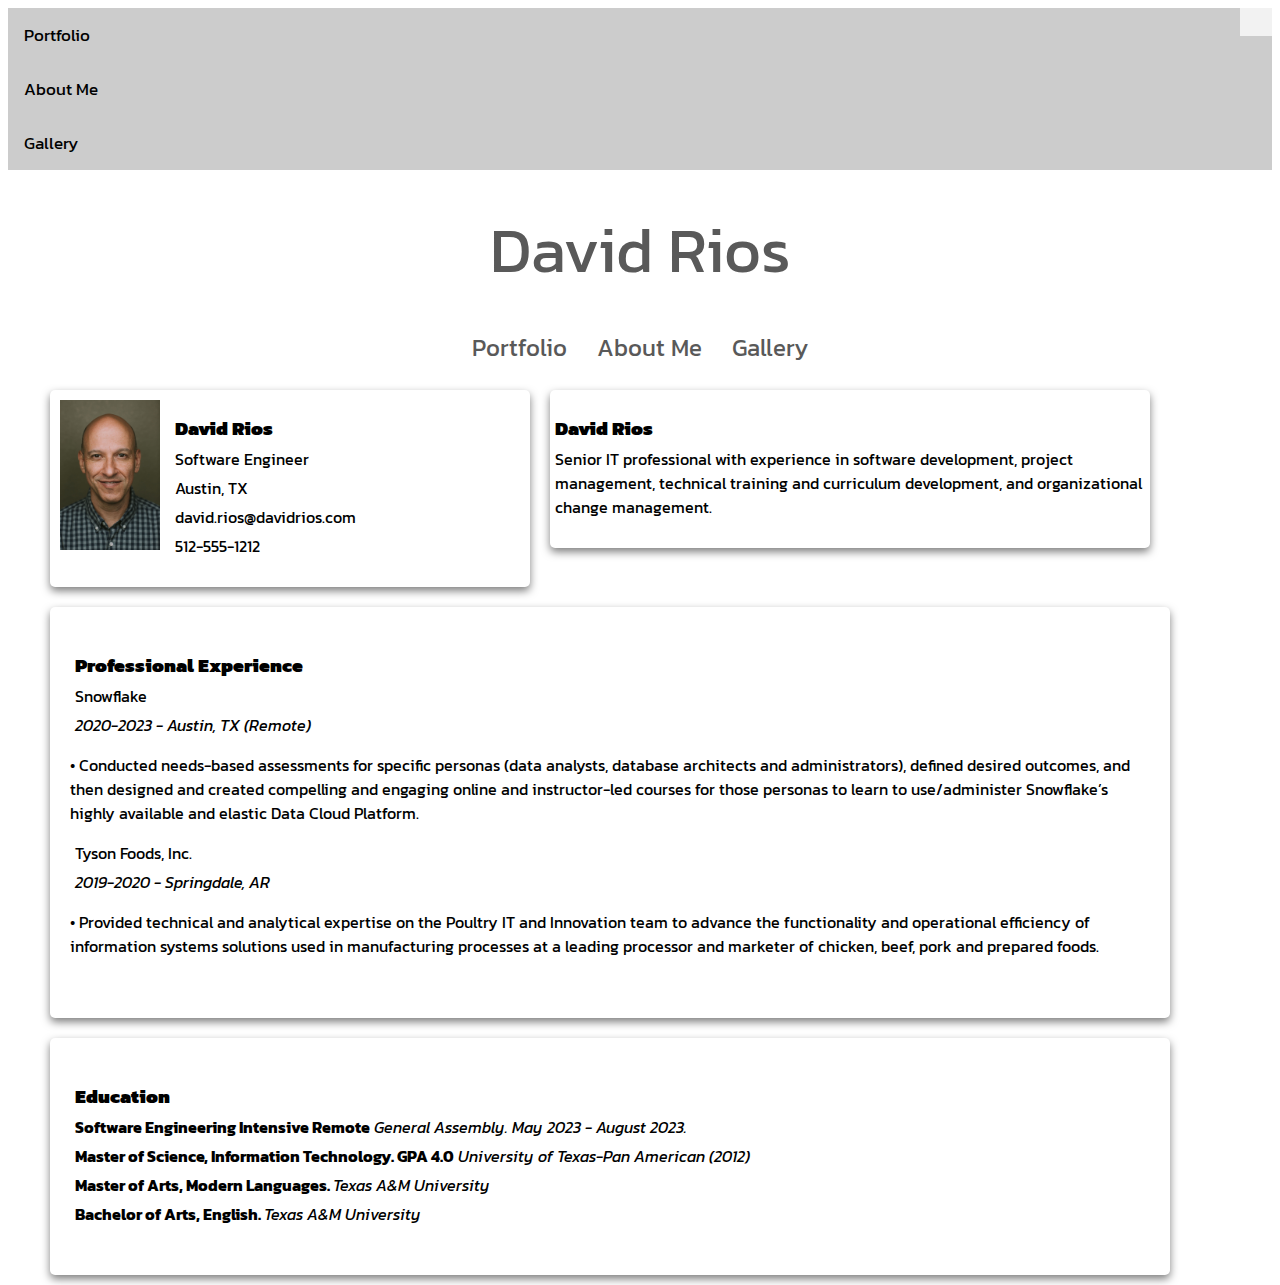
==== index.html @ 21451895 "website stood up" ====
<!DOCTYPE html>
<html lang="en">
<head>
    <meta charset="UTF-8">
    <meta http-equiv="X-UA-Compatible" content="IE=edge">
    <meta name="viewport" content="width=device-width, initial-scale=1.0">
    <title>Home</title>
    <link rel="preconnect" href="https://fonts.googleapis.com">
    <link rel="preconnect" href="https://fonts.gstatic.com" crossorigin>
    <link href="https://fonts.googleapis.com/css2?family=Kanit:wght@200&display=swap" rel="stylesheet">     
    <script src="https://code.jquery.com/jquery-3.7.0.min.js" charset="utf-8"></script>
    <script defer src="/js/main.js"></script>
    <script defer src="/js/pageheader.js"></script>
    <script defer src="/js/pagefooter.js"></script>    
    <link rel="stylesheet" href="/css/styles.css">  


    <link rel="stylesheet" href="https://cdnjs.cloudflare.com/ajax/libs/font-awesome/6.4.0/css/all.min.css" integrity="sha512-iecdLmaskl7CVkqkXNQ/ZH/XLlvWZOJyj7Yy7tcenmpD1ypASozpmT/E0iPtmFIB46ZmdtAc9eNBvH0H/ZpiBw==" crossorigin="anonymous" referrerpolicy="no-referrer" />


</head>
<body>


    <!-- <div class="hamburger-nav">
            <div id="hamburger-links">
            <a href="index.html">Home</a>
            <a href="/pages/portfolio.html">Portfolio</a>
            <a href="/pages/about.html">About Me</a>
            <a href="/pages/gallery.html">Gallery</a>
            </div>
            <a id="hamburgerIcon" href="javascript:void(0);" class="icon" onclick="toggleHamburger()">
            <i class="fa fa-bars"></i>
            </a>
        </div>  -->


    <div id="page-container">
        <div id="page-content" style="margin: 32px;">
           
            <div id="bizcard" class="card" style="width:40%;height:auto;display:inline-block;">
                <img src="/images/david-6479.jpg" width="100px" style="float:left; margin:10px 15px 10px 10px;">                 
                <div class="card-content">
                    <h3 style="margin: 0px 5px 5px 5px;"><b>David Rios</b></h4>
                    <p class="card-line-item">Software Engineer</p>
                    <p class="card-line-item">Austin, TX</p>                    
                    <p class="card-line-item" style="overflow-wrap:break-word">david.rios@davidrios.com</p>
                    <p class="card-line-item">512-555-1212</p>
                </div>
            </div>
            <div id="statement" class="card" style="width:50%;height:auto;display:inline-block">               
                <div class="card-content">
                     <h3 style="margin: 0px 5px 5px 5px;"><b>David Rios</b></h4>
                        <p class="card-line-item">Senior IT professional with experience in software 
                            development, project management, technical training and 
                            curriculum development, and organizational change management.</p>
                </div>
            </div>
            <div id="experience" class="card" style="width:90%;height:auto;display:inline-block;padding: 20px;">               
                <div class="card-content" style="padding:20px;">
                    <h3 style="margin: 0px 5px 5px 5px;"><b>Professional Experience</b></h4>
                        <p class="card-line-item">Snowflake</p>
                        <p class="card-line-item"><i>2020-2023 - Austin, TX (Remote)</i></p>
                        <p>&bull; Conducted needs-based assessments for specific personas (data analysts, 
                                database architects and administrators), defined desired outcomes, and 
                                then designed and created compelling and engaging online and instructor-led 
                                courses for those personas to learn to use/administer Snowflake’s highly 
                                available and elastic Data Cloud Platform.</p>

                        <p class="card-line-item">Tyson Foods, Inc.</p>
                        <p class="card-line-item"><i>2019-2020 - Springdale, AR</i></p>
                        <p>&bull; Provided technical and analytical expertise on the Poultry IT and Innovation 
                                    team to advance the functionality and operational efficiency of information 
                                    systems solutions used in manufacturing processes at a leading processor and 
                                    marketer of chicken, beef, pork and prepared foods.</p>                                
                </div>
            </div>   
            <div id="education" class="card" style="width:90%;height:auto;display:inline-block;padding: 20px;">               
                <div class="card-content" style="padding:20px;">
                    <h3 style="margin: 0px 5px 5px 5px;"><b>Education</b></h4>
                        <p class="card-line-item"><b>Software Engineering Intensive Remote</b>
                            <i>General Assembly. May 2023 - August 2023.</i></p>                        
                        <p class="card-line-item"><b>Master of Science, Information Technology. GPA 4.0</b>
                            <i>University of Texas-Pan American (2012)</i></p>
                        <p class="card-line-item"><b>Master of Arts, Modern Languages. </b>
                            <i>Texas A&M University</i></p>
                        <p class="card-line-item"><b>Bachelor of Arts, English. </b>
                            <i>Texas A&M University</i></p>                            
                </div>
            </div>            
            

        </div>
    </div> 
</body>
</html>
---- css/styles.css ----
body {
    font-family: 'Kanit', sans-serif !important;
}

/* ----------------------------------------
---header related style content------------
---------------------------------------- */
/* https://www.freecodecamp.org/news/how-to-keep-your-footer-where-it-belongs-59c6aa05c59c/ */


header{
    text-align: center;
    display: inline;
    height:64px;  
}

#topheader {
    font-size: 64px;
    margin: 15px 15px 0px 15px;
    display: inline;
    text-align: center;
    height: auto;
    vertical-align: middle;
    margin: 0px;
}

#title-paragraph{
    margin: 0px;
    padding: 0px 0px 18px 0px;
}

#title-link{
    text-align: center;
    display: inline;
}

#top-navigation{
    margin: 0px;
    padding: 0px;
    height: 65px;
    width: auto;
    text-align: center; 
    vertical-align: top;
    display: flex;
    justify-content: center;
    /* flex-wrap: wrap; */
    /* flex-direction: column; */
}

#output{
    margin: 20px;

}




.nav-link{
    display: inline;
    padding: 15px;
    border-right: 1px gray;
    width: auto;
    font-size: 24px;
    vertical-align: top;    
}

li {
    display: inline;
    padding: 32px;
    border-right: 1px gray;
    width: auto;
    font-size: 24px;
  }

/* ----------------------------------------
---footer related style content------------
---------------------------------------- */
#page-container {
    position:relative;
    min-height: 100vh;
}

#page-content{
    padding-bottom: 2.5rem;
    
}

/* #page-footer{
    position:absolute;
    bottom: 0;
    margin: 32px;
    width: 100%;
    height:2.5rem;
} */



/* ----------------------------------------
-----------header link style------------
---------------------------------------- */
a:link{
    color:#595959;
    background-color: transparent;
    text-decoration: none;
}

a:visited{
    color:#595959;
    background-color: transparent;
    text-decoration: none;
}

a:hover{
    color:#A5A5A5;
    background-color: transparent;
    text-decoration: none;
}

a:active {
    color: #F2F2F2;
    background-color: transparent;
    text-decoration: none;
 }

/* ----------------------------------------
-----------page card style------------
---------------------------------------- */
/* https://www.w3schools.com/howto/howto_css_cards.asp */

.card{
    box-shadow: 0px 4px 8px 0 #7F7F7F;
    transition: 0.3s;
    border-radius:5px;   
    float:left;
    margin: 10px;
}

.card-content{
    padding: 15px;
    display:inline;
    width: 100%;
}

.card-line-item{
    margin: 5px;

}


/* ----------------------------------------
-----------hamburger menu stuff------------
---------------------------------------- */

.mobile-container {
    max-width: 480px;
    margin: auto;
    background-color: #555;
    height: 500px;
    color: white;
    border-radius: 10px;

  }
 
/* controls .hamburger-nav div style */

  .hamburger-nav {
    overflow: hidden;
    background-color: #cccccc;
    position: relative;  }
  
/* controls hamburger button style */
  
  .hamburger-nav a {
    color: black;
    padding: 14px 16px;
    text-decoration: none;
    font-size: 17px;
    display: block;
  }
  
  .hamburger-nav a.icon {
    background: #F2F2F2;
    display: block;
    position: absolute;
    right: 0;
    top: 0;
  }
  
  .hamburger-nav a:hover {
    background-color: #A5A5A5;
    color: black;
  }
  
/* hamburger links - works with function */

  .topnav #hamburger-links {
    display: none;
  }

/*w3schools*/
@media screen and (max-width: 480px) {
    #top-navigation {
      display: none;

    }
}
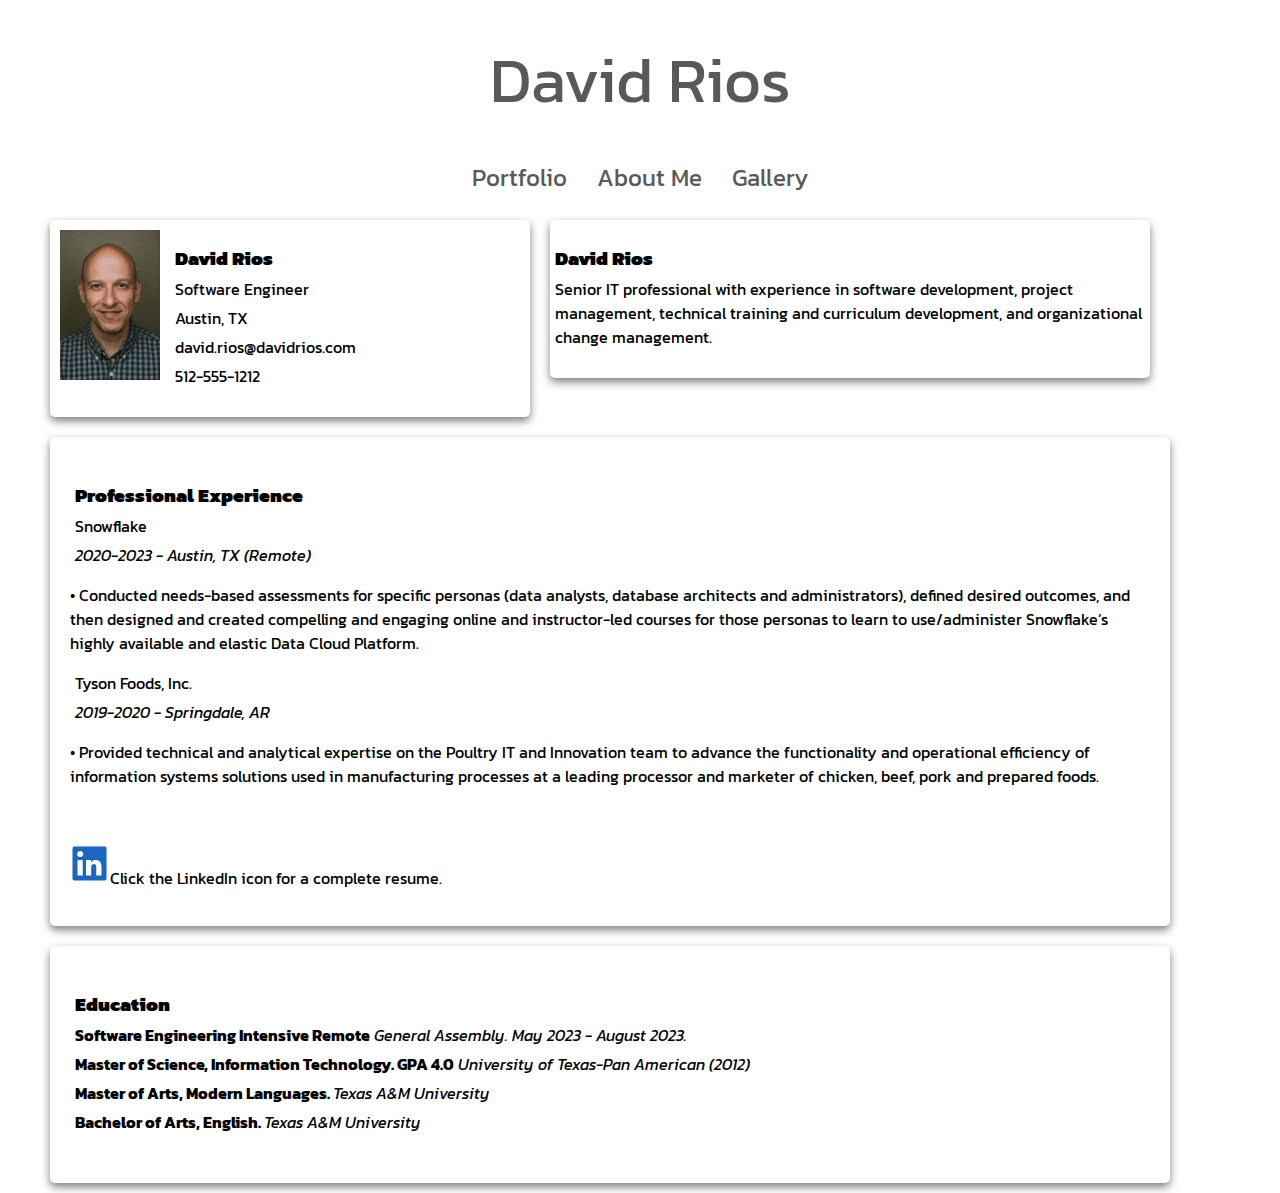
==== commit ccc6f4fb: "hamburger icon is working" ====
--- a/index.html
+++ b/index.html
@@ -9,88 +9,82 @@
     <link rel="preconnect" href="https://fonts.gstatic.com" crossorigin>
     <link href="https://fonts.googleapis.com/css2?family=Kanit:wght@200&display=swap" rel="stylesheet">     
     <script src="https://code.jquery.com/jquery-3.7.0.min.js" charset="utf-8"></script>
-    <script defer src="/js/main.js"></script>
-    <script defer src="/js/pageheader.js"></script>
-    <script defer src="/js/pagefooter.js"></script>    
+    <script defer src="js/main.js"></script>
+    <script defer src="js/pageheader.js"></script>
+    <script defer src="js/linkedin.js"></script>    
     <link rel="stylesheet" href="/css/styles.css">  
-
-
     <link rel="stylesheet" href="https://cdnjs.cloudflare.com/ajax/libs/font-awesome/6.4.0/css/all.min.css" integrity="sha512-iecdLmaskl7CVkqkXNQ/ZH/XLlvWZOJyj7Yy7tcenmpD1ypASozpmT/E0iPtmFIB46ZmdtAc9eNBvH0H/ZpiBw==" crossorigin="anonymous" referrerpolicy="no-referrer" />
-
-
 </head>
 <body>
-
-
+    
+    
     <!-- <div class="hamburger-nav">
-            <div id="hamburger-links">
+        <div id="hamburger-links">
             <a href="index.html">Home</a>
             <a href="/pages/portfolio.html">Portfolio</a>
             <a href="/pages/about.html">About Me</a>
             <a href="/pages/gallery.html">Gallery</a>
-            </div>
-            <a id="hamburgerIcon" href="javascript:void(0);" class="icon" onclick="toggleHamburger()">
+        </div>
+        <a id="hamburgerIcon" href="javascript:void(0);" class="icon" onclick="toggleHamburger()">
             <i class="fa fa-bars"></i>
-            </a>
-        </div>  -->
-
-
+        </a>
+    </div>  -->
+    
+    
     <div id="page-container">
         <div id="page-content" style="margin: 32px;">
-           
+            
             <div id="bizcard" class="card" style="width:40%;height:auto;display:inline-block;">
                 <img src="/images/david-6479.jpg" width="100px" style="float:left; margin:10px 15px 10px 10px;">                 
                 <div class="card-content">
                     <h3 style="margin: 0px 5px 5px 5px;"><b>David Rios</b></h4>
-                    <p class="card-line-item">Software Engineer</p>
-                    <p class="card-line-item">Austin, TX</p>                    
-                    <p class="card-line-item" style="overflow-wrap:break-word">david.rios@davidrios.com</p>
-                    <p class="card-line-item">512-555-1212</p>
+                        <p class="card-line-item">Software Engineer</p>
+                        <p class="card-line-item">Austin, TX</p>                    
+                        <p class="card-line-item" style="overflow-wrap:break-word">david.rios@davidrios.com</p>
+                        <p class="card-line-item">512-555-1212</p>
+                    </div>
                 </div>
-            </div>
-            <div id="statement" class="card" style="width:50%;height:auto;display:inline-block">               
-                <div class="card-content">
-                     <h3 style="margin: 0px 5px 5px 5px;"><b>David Rios</b></h4>
-                        <p class="card-line-item">Senior IT professional with experience in software 
-                            development, project management, technical training and 
-                            curriculum development, and organizational change management.</p>
-                </div>
-            </div>
-            <div id="experience" class="card" style="width:90%;height:auto;display:inline-block;padding: 20px;">               
-                <div class="card-content" style="padding:20px;">
-                    <h3 style="margin: 0px 5px 5px 5px;"><b>Professional Experience</b></h4>
-                        <p class="card-line-item">Snowflake</p>
-                        <p class="card-line-item"><i>2020-2023 - Austin, TX (Remote)</i></p>
-                        <p>&bull; Conducted needs-based assessments for specific personas (data analysts, 
-                                database architects and administrators), defined desired outcomes, and 
-                                then designed and created compelling and engaging online and instructor-led 
-                                courses for those personas to learn to use/administer Snowflake’s highly 
-                                available and elastic Data Cloud Platform.</p>
-
-                        <p class="card-line-item">Tyson Foods, Inc.</p>
-                        <p class="card-line-item"><i>2019-2020 - Springdale, AR</i></p>
-                        <p>&bull; Provided technical and analytical expertise on the Poultry IT and Innovation 
-                                    team to advance the functionality and operational efficiency of information 
-                                    systems solutions used in manufacturing processes at a leading processor and 
-                                    marketer of chicken, beef, pork and prepared foods.</p>                                
-                </div>
-            </div>   
-            <div id="education" class="card" style="width:90%;height:auto;display:inline-block;padding: 20px;">               
-                <div class="card-content" style="padding:20px;">
-                    <h3 style="margin: 0px 5px 5px 5px;"><b>Education</b></h4>
-                        <p class="card-line-item"><b>Software Engineering Intensive Remote</b>
-                            <i>General Assembly. May 2023 - August 2023.</i></p>                        
-                        <p class="card-line-item"><b>Master of Science, Information Technology. GPA 4.0</b>
-                            <i>University of Texas-Pan American (2012)</i></p>
-                        <p class="card-line-item"><b>Master of Arts, Modern Languages. </b>
-                            <i>Texas A&M University</i></p>
-                        <p class="card-line-item"><b>Bachelor of Arts, English. </b>
-                            <i>Texas A&M University</i></p>                            
-                </div>
-            </div>            
-            
-
-        </div>
-    </div> 
-</body>
-</html>+                <div id="statement" class="card" style="width:50%;height:auto;display:inline-block">              
+                    <div class="card-content">
+                        <h3 style="margin: 0px 5px 5px 5px;"><b>David Rios</b></h4>
+                            <p class="card-line-item">Senior IT professional with experience in software 
+                                development, project management, technical training and 
+                                curriculum development, and organizational change management.</p>
+                            </div>
+                        </div>
+                        <div id="experience" class="card" style="width:90%;height:auto;display:inline-block;padding: 20px;">               
+                            <div class="card-content" style="padding:20px;">
+                                <h3 style="margin: 0px 5px 5px 5px;"><b>Professional Experience</b></h4>
+                                    <p class="card-line-item">Snowflake</p>
+                                    <p class="card-line-item"><i>2020-2023 - Austin, TX (Remote)</i></p>
+                                    <p>&bull; Conducted needs-based assessments for specific personas (data analysts, 
+                                        database architects and administrators), defined desired outcomes, and 
+                                        then designed and created compelling and engaging online and instructor-led 
+                                        courses for those personas to learn to use/administer Snowflake’s highly 
+                                        available and elastic Data Cloud Platform.</p>
+                                        
+                                        <p class="card-line-item">Tyson Foods, Inc.</p>
+                                        <p class="card-line-item"><i>2019-2020 - Springdale, AR</i></p>
+                                        <p>&bull; Provided technical and analytical expertise on the Poultry IT and Innovation 
+                                            team to advance the functionality and operational efficiency of information 
+                                            systems solutions used in manufacturing processes at a leading processor and 
+                                            marketer of chicken, beef, pork and prepared foods.</p>                                
+                                        </div>
+                                    </div>   
+                                    <div id="education" class="card" style="width:90%;height:auto;display:inline-block;padding: 20px;">               
+                                        <div class="card-content" style="padding:20px;">
+                                            <h3 style="margin: 0px 5px 5px 5px;"><b>Education</b></h4>
+                                                <p class="card-line-item"><b>Software Engineering Intensive Remote</b>
+                                                    <i>General Assembly. May 2023 - August 2023.</i></p>                        
+                                                    <p class="card-line-item"><b>Master of Science, Information Technology. GPA 4.0</b>
+                                                        <i>University of Texas-Pan American (2012)</i></p>
+                                                        <p class="card-line-item"><b>Master of Arts, Modern Languages. </b>
+                                                            <i>Texas A&M University</i></p>
+                                                            <p class="card-line-item"><b>Bachelor of Arts, English. </b>
+                                                                <i>Texas A&M University</i></p>                            
+                                                            </div>
+                                                        </div>            
+                                                    </div>
+                                                </div> 
+                                            </body>
+                                            </html>--- a/css/styles.css
+++ b/css/styles.css
@@ -152,7 +152,7 @@
 -----------hamburger menu stuff------------
 ---------------------------------------- */
 
-.mobile-container {
+/* .mobile-container {
     max-width: 480px;
     margin: auto;
     background-color: #555;
@@ -160,12 +160,12 @@
     color: white;
     border-radius: 10px;
 
-  }
+  } */
  
 /* controls .hamburger-nav div style */
 
   .hamburger-nav {
-    overflow: hidden;
+    /* overflow: hidden; */
     background-color: #cccccc;
     position: relative;  }
   
@@ -179,27 +179,57 @@
     display: block;
   }
   
-  .hamburger-nav a.icon {
+ /* a.icon {
     background: #F2F2F2;
     display: block;
     position: absolute;
     right: 0;
     top: 0;
-  }
+  }  */
   
   .hamburger-nav a:hover {
     background-color: #A5A5A5;
     color: black;
   }
-  
-/* hamburger links - works with function */
-
-  .topnav #hamburger-links {
+
+
+
+
+
+
+
+  
+
+
+/* ----------------------------------------
+-----------gallery photo stuff ------------
+---------------------------------------- */
+  .gallery{
+    display: inline-block;
+  }
+  .imageClass{
+    margin:5px;
+  }
+  .toggleLink{
+
+    margin: auto;
+  }
+
+/* ----------------------------------------
+-- hamburger links - works with function --
+---------------------------------------- */
+
+.hamburger-nav #hamburger-links {
     display: none;
   }
 
+
+/* ----------------------------------------
+----------- media function for  -----------
+---------------------------------------- */  
 /*w3schools*/
-@media screen and (max-width: 480px) {
+/* https://www.w3schools.com/css/css3_mediaqueries.asp */
+@media screen and (max-width: 400px) {
     #top-navigation {
       display: none;
 
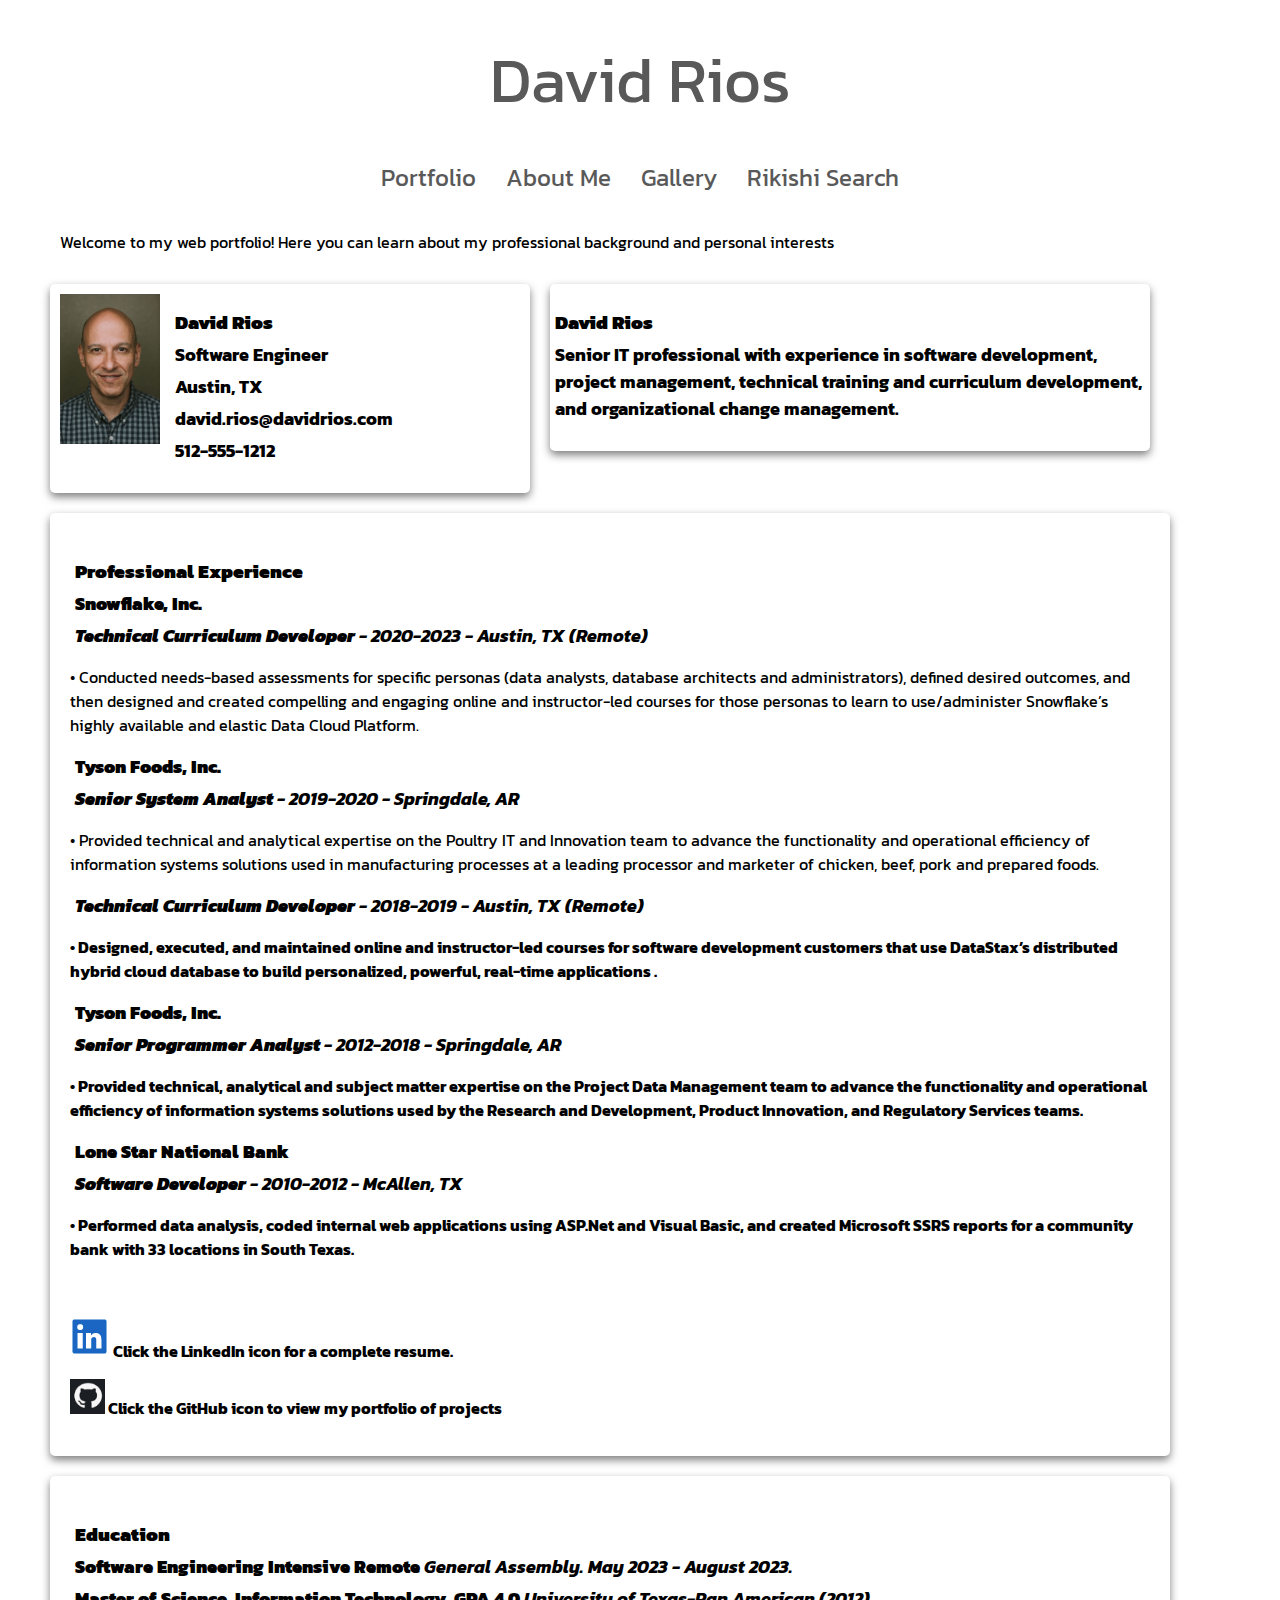
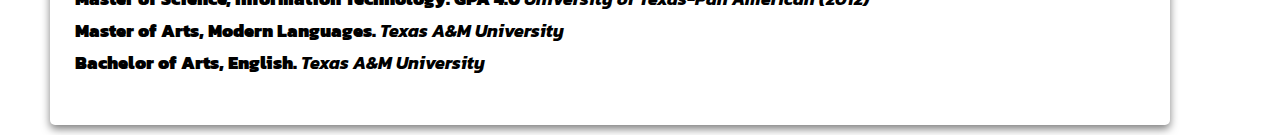
==== commit 1b32f310: "added additional js interaction and github link" ====
--- a/index.html
+++ b/index.html
@@ -1,90 +1,124 @@
 <!DOCTYPE html>
 <html lang="en">
-<head>
-    <meta charset="UTF-8">
-    <meta http-equiv="X-UA-Compatible" content="IE=edge">
-    <meta name="viewport" content="width=device-width, initial-scale=1.0">
-    <title>Home</title>
-    <link rel="preconnect" href="https://fonts.googleapis.com">
-    <link rel="preconnect" href="https://fonts.gstatic.com" crossorigin>
-    <link href="https://fonts.googleapis.com/css2?family=Kanit:wght@200&display=swap" rel="stylesheet">     
-    <script src="https://code.jquery.com/jquery-3.7.0.min.js" charset="utf-8"></script>
-    <script defer src="js/main.js"></script>
-    <script defer src="js/pageheader.js"></script>
-    <script defer src="js/linkedin.js"></script>    
-    <link rel="stylesheet" href="/css/styles.css">  
-    <link rel="stylesheet" href="https://cdnjs.cloudflare.com/ajax/libs/font-awesome/6.4.0/css/all.min.css" integrity="sha512-iecdLmaskl7CVkqkXNQ/ZH/XLlvWZOJyj7Yy7tcenmpD1ypASozpmT/E0iPtmFIB46ZmdtAc9eNBvH0H/ZpiBw==" crossorigin="anonymous" referrerpolicy="no-referrer" />
-</head>
-<body>
-    
-    
-    <!-- <div class="hamburger-nav">
-        <div id="hamburger-links">
-            <a href="index.html">Home</a>
-            <a href="/pages/portfolio.html">Portfolio</a>
-            <a href="/pages/about.html">About Me</a>
-            <a href="/pages/gallery.html">Gallery</a>
-        </div>
-        <a id="hamburgerIcon" href="javascript:void(0);" class="icon" onclick="toggleHamburger()">
-            <i class="fa fa-bars"></i>
-        </a>
-    </div>  -->
-    
-    
-    <div id="page-container">
-        <div id="page-content" style="margin: 32px;">
-            
-            <div id="bizcard" class="card" style="width:40%;height:auto;display:inline-block;">
-                <img src="/images/david-6479.jpg" width="100px" style="float:left; margin:10px 15px 10px 10px;">                 
-                <div class="card-content">
-                    <h3 style="margin: 0px 5px 5px 5px;"><b>David Rios</b></h4>
-                        <p class="card-line-item">Software Engineer</p>
-                        <p class="card-line-item">Austin, TX</p>                    
-                        <p class="card-line-item" style="overflow-wrap:break-word">david.rios@davidrios.com</p>
-                        <p class="card-line-item">512-555-1212</p>
+    <head>
+        <meta charset="UTF-8">
+        <meta http-equiv="X-UA-Compatible" content="IE=edge">
+        <meta name="viewport" content="width=device-width, initial-scale=1.0">
+        <title>Home</title>
+        <link rel="preconnect" href="https://fonts.googleapis.com">
+        <link rel="preconnect" href="https://fonts.gstatic.com" crossorigin>
+        <link href="https://fonts.googleapis.com/css2?family=Kanit:wght@200&display=swap" rel="stylesheet">     
+        <script src="https://code.jquery.com/jquery-3.7.0.min.js" charset="utf-8"></script>
+        <script defer src="/js/main.js"></script>
+        <script defer src="/js/pageheader.js"></script>  
+        <link rel="stylesheet" href="/css/styles.css">  
+        <link rel="stylesheet" href="https://cdnjs.cloudflare.com/ajax/libs/font-awesome/6.4.0/css/all.min.css" integrity="sha512-iecdLmaskl7CVkqkXNQ/ZH/XLlvWZOJyj7Yy7tcenmpD1ypASozpmT/E0iPtmFIB46ZmdtAc9eNBvH0H/ZpiBw==" crossorigin="anonymous" referrerpolicy="no-referrer" />
+    </head>
+    <body>  
+        <div id="page-container">
+            <div id="page-content" style="margin: 32px;">
+                <p style="margin:20px">Welcome to my web portfolio! Here you can learn about my professional background and personal interests</p>
+                <div id="webpage">
+                    <div id="bizcard" class="card" style="width:40%;height:auto;display:inline-block;">
+                        <img src="/images/david-6479.jpg" width="100px" style="float:left; margin:10px 15px 10px 10px;">                 
+                        <div class="card-content">
+                            <h3 style="margin: 0px 5px 5px 5px;"><b>David Rios</b></h4>
+                                <p class="card-line-item">Software Engineer</p>
+                                <p class="card-line-item">Austin, TX</p>                    
+                                <p class="card-line-item" style="overflow-wrap:break-word">david.rios@davidrios.com</p>
+                                <p class="card-line-item">512-555-1212</p>
+                        </div>
+                    </div>
+                    <div id="statement" class="card" style="width:50%;height:auto;display:inline-block">              
+                        <div class="card-content">
+                                <h3 style="margin: 0px 5px 5px 5px;"><b>David Rios</b></h4>
+                                <p class="card-line-item">Senior IT professional with experience in software 
+                                        development, project management, technical training and 
+                                        curriculum development, and organizational change management.</p>
+                        </div>
                     </div>
                 </div>
-                <div id="statement" class="card" style="width:50%;height:auto;display:inline-block">              
-                    <div class="card-content">
-                        <h3 style="margin: 0px 5px 5px 5px;"><b>David Rios</b></h4>
-                            <p class="card-line-item">Senior IT professional with experience in software 
-                                development, project management, technical training and 
-                                curriculum development, and organizational change management.</p>
-                            </div>
+                <div id="mobile">
+                    <div id="bizcard" class="card" style="width: 100%;height:auto;display:inline-block;">
+                        <img src="/images/david-6479.jpg" width="100px" style="float:left; margin:10px 15px 10px 10px;">                 
+                        <div class="card-content">
+                            <h3 style="margin: 0px 5px 5px 5px;"><b>David Rios</b></h4>
+                                <p class="card-line-item">Software Engineer</p>
+                                <p class="card-line-item">Austin, TX</p>                    
+                                <p class="card-line-item" style="overflow-wrap:break-word">david.rios@davidrios.com</p>
+                                <p class="card-line-item">512-555-1212</p>
                         </div>
-                        <div id="experience" class="card" style="width:90%;height:auto;display:inline-block;padding: 20px;">               
-                            <div class="card-content" style="padding:20px;">
-                                <h3 style="margin: 0px 5px 5px 5px;"><b>Professional Experience</b></h4>
-                                    <p class="card-line-item">Snowflake</p>
-                                    <p class="card-line-item"><i>2020-2023 - Austin, TX (Remote)</i></p>
-                                    <p>&bull; Conducted needs-based assessments for specific personas (data analysts, 
-                                        database architects and administrators), defined desired outcomes, and 
-                                        then designed and created compelling and engaging online and instructor-led 
-                                        courses for those personas to learn to use/administer Snowflake’s highly 
-                                        available and elastic Data Cloud Platform.</p>
-                                        
-                                        <p class="card-line-item">Tyson Foods, Inc.</p>
-                                        <p class="card-line-item"><i>2019-2020 - Springdale, AR</i></p>
-                                        <p>&bull; Provided technical and analytical expertise on the Poultry IT and Innovation 
-                                            team to advance the functionality and operational efficiency of information 
-                                            systems solutions used in manufacturing processes at a leading processor and 
-                                            marketer of chicken, beef, pork and prepared foods.</p>                                
-                                        </div>
-                                    </div>   
-                                    <div id="education" class="card" style="width:90%;height:auto;display:inline-block;padding: 20px;">               
-                                        <div class="card-content" style="padding:20px;">
-                                            <h3 style="margin: 0px 5px 5px 5px;"><b>Education</b></h4>
-                                                <p class="card-line-item"><b>Software Engineering Intensive Remote</b>
-                                                    <i>General Assembly. May 2023 - August 2023.</i></p>                        
-                                                    <p class="card-line-item"><b>Master of Science, Information Technology. GPA 4.0</b>
+                    </div>
+                    <div id="statement" class="card" style="width:100%;height:auto;display:inline-block">              
+                        <div class="card-content">
+                                <h3 style="margin: 0px 5px 5px 5px;"><b>David Rios</b></h4>
+                                <p class="card-line-item">Senior IT professional with experience in software 
+                                        development, project management, technical training and 
+                                        curriculum development, and organizational change management.</p>
+                        </div>
+                    </div>
+                </div>
+                <div id="experience" class="card" style="width:90%;height:auto;display:inline-block;padding: 20px;">               
+                    <div class="card-content" style="padding:20px;">
+                        <h3 style="margin: 0px 5px 5px 5px;"><b>Professional Experience</b></h4>
+
+                            <p class="card-line-item"><strong>Snowflake, Inc.</strong></p>
+                            <p class="card-line-item"><i><strong>Technical Curriculum Developer</strong> - 2020-2023 - Austin, TX (Remote)</i></p>
+                            <p>&bull; Conducted needs-based assessments for specific personas (data analysts, 
+                                            database architects and administrators), defined desired outcomes, and 
+                                            then designed and created compelling and engaging online and instructor-led 
+                                            courses for those personas to learn to use/administer Snowflake’s highly 
+                                            available and elastic Data Cloud Platform.</p>
+                                            
+                            <p class="card-line-item"><strong>Tyson Foods, Inc.</strong></p>
+                            <p class="card-line-item"><i><strong>Senior System Analyst</strong> - 2019-2020 - Springdale, AR</i></p>
+                            <p>&bull; Provided technical and analytical expertise on the Poultry IT and Innovation 
+                                                team to advance the functionality and operational efficiency of information 
+                                                systems solutions used in manufacturing processes at a leading processor and 
+                                                marketer of chicken, beef, pork and prepared foods.</p>   
+                                                
+                            <p class="card-line-item"><strong><DataStax</strong></p>
+                            <p class="card-line-item"><i><strong>Technical Curriculum Developer</strong> - 2018-2019 - Austin, TX (Remote)</i></p>
+                            <p>&bull; Designed, executed, and maintained online and instructor-led courses for software 
+                                        development customers that use DataStax’s distributed hybrid cloud database to 
+                                        build personalized, powerful, real-time applications .</p>                                                  
+
+                            <p class="card-line-item"><strong>Tyson Foods, Inc.</strong></p>
+                            <p class="card-line-item"><i><strong>Senior Programmer Analyst</strong> - 2012-2018 - Springdale, AR</i></p>
+                            <p>&bull; Provided technical, analytical and subject matter expertise on the Project Data Management team 
+                                        to advance the functionality and operational efficiency of information systems solutions used 
+                                        by the Research and Development, Product Innovation, and Regulatory Services teams.</p>  
+
+                            <p class="card-line-item"><strong>Lone Star National Bank</strong></p>
+                            <p class="card-line-item"><i><strong>Software Developer</strong> - 2010-2012 - McAllen, TX</i></p>
+                            <p>&bull; Performed data analysis, coded internal web applications using ASP.Net and Visual Basic, and 
+                                        created Microsoft SSRS reports for a community bank with 33 locations in South Texas.</p>                      
+                    </div>
+                    <p>
+                        <a href="https://www.linkedin.com/in/david-rios-info-tech/" target="_blank">
+                            <img src="/images/linkedin.png">
+                        </a>Click the LinkedIn icon for a complete resume.</p>
+
+                    <p>
+                        <a href="https://github.com/drios2023-ga/" target="_blank">
+                            <img src="images/github.png" style="height: 35px;width: 35px;">
+                        </a>Click the GitHub icon to view my portfolio of projects</p>   
+
+                </div>   
+                <div id="education" class="card" style="width:90%;height:auto;display:inline-block;padding: 20px;">               
+                    <div class="card-content" style="padding:20px;">
+                        <h3 style="margin: 0px 5px 5px 5px;"><b>Education</b></h4>
+                            <p class="card-line-item"><b>Software Engineering Intensive Remote</b>
+                                                      <i>General Assembly. May 2023 - August 2023.</i></p>                        
+                            <p class="card-line-item"><b>Master of Science, Information Technology. GPA 4.0</b>
                                                         <i>University of Texas-Pan American (2012)</i></p>
-                                                        <p class="card-line-item"><b>Master of Arts, Modern Languages. </b>
-                                                            <i>Texas A&M University</i></p>
-                                                            <p class="card-line-item"><b>Bachelor of Arts, English. </b>
-                                                                <i>Texas A&M University</i></p>                            
-                                                            </div>
-                                                        </div>            
-                                                    </div>
-                                                </div> 
-                                            </body>
-                                            </html>+                            <p class="card-line-item"><b>Master of Arts, Modern Languages. </b>
+                                                        <i>Texas A&M University</i></p>
+                            <p class="card-line-item"><b>Bachelor of Arts, English. </b>
+                                                        <i>Texas A&M University</i></p>                            
+                    </div>
+                </div>            
+            </div>
+        </div> 
+    </body>
+</html>--- a/css/styles.css
+++ b/css/styles.css
@@ -123,6 +123,21 @@
     text-decoration: none;
  }
 
+
+/* ----------------------------------------
+--------sumo search table style------------
+---------------------------------------- */
+
+ .rikishitable{
+  border: 1px solid black;
+  width: 500px;
+  width: 100%;
+
+}
+
+
+
+
 /* ----------------------------------------
 -----------page card style------------
 ---------------------------------------- */
@@ -144,7 +159,8 @@
 
 .card-line-item{
     margin: 5px;
-
+    font-size: large;
+    font-weight: bold;
 }
 
 
@@ -229,9 +245,20 @@
 ---------------------------------------- */  
 /*w3schools*/
 /* https://www.w3schools.com/css/css3_mediaqueries.asp */
-@media screen and (max-width: 400px) {
+@media screen and (max-width: 540px) {
     #top-navigation {
       display: none;
-
     }
+    #webpage{
+      display: none;
+    }
+    #mobile{
+      display:inline-block;
+    }
+} 
+@media screen and (min-width: 541px) {
+
+  #mobile{
+    display:none;
+  }
 } 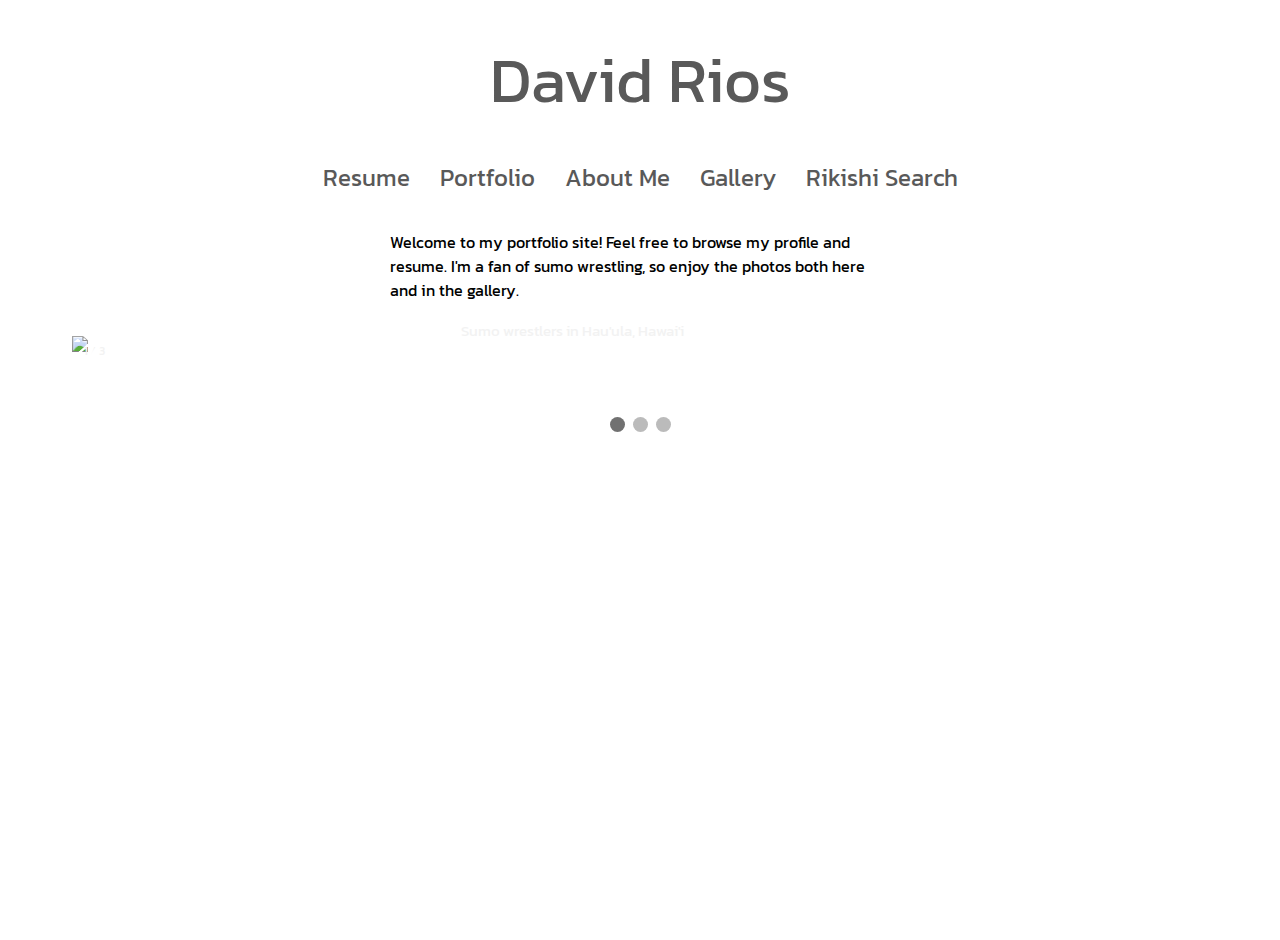
==== commit 8486b20e: "Finalized home page and slide show" ====
--- a/index.html
+++ b/index.html
@@ -10,114 +10,52 @@
         <link href="https://fonts.googleapis.com/css2?family=Kanit:wght@200&display=swap" rel="stylesheet">     
         <script src="https://code.jquery.com/jquery-3.7.0.min.js" charset="utf-8"></script>
         <script defer src="/js/main.js"></script>
-        <script defer src="/js/pageheader.js"></script>  
+        <script defer src="/js/pageheader.js"></script>
+        <script defer src="/js/slideshow.js"></script>         
         <link rel="stylesheet" href="/css/styles.css">  
         <link rel="stylesheet" href="https://cdnjs.cloudflare.com/ajax/libs/font-awesome/6.4.0/css/all.min.css" integrity="sha512-iecdLmaskl7CVkqkXNQ/ZH/XLlvWZOJyj7Yy7tcenmpD1ypASozpmT/E0iPtmFIB46ZmdtAc9eNBvH0H/ZpiBw==" crossorigin="anonymous" referrerpolicy="no-referrer" />
     </head>
     <body>  
         <div id="page-container">
             <div id="page-content" style="margin: 32px;">
-                <p style="margin:20px">Welcome to my web portfolio! Here you can learn about my professional background and personal interests</p>
-                <div id="webpage">
-                    <div id="bizcard" class="card" style="width:40%;height:auto;display:inline-block;">
-                        <img src="/images/david-6479.jpg" width="100px" style="float:left; margin:10px 15px 10px 10px;">                 
-                        <div class="card-content">
-                            <h3 style="margin: 0px 5px 5px 5px;"><b>David Rios</b></h4>
-                                <p class="card-line-item">Software Engineer</p>
-                                <p class="card-line-item">Austin, TX</p>                    
-                                <p class="card-line-item" style="overflow-wrap:break-word">david.rios@davidrios.com</p>
-                                <p class="card-line-item">512-555-1212</p>
-                        </div>
+                <p style="max-width: 500px;margin: 20px auto auto auto;">Welcome to my portfolio site! Feel free to browse my profile and resume. 
+                    I'm a fan of sumo wrestling, so enjoy the photos both here and in the gallery.</p>
+                <div class="slideshow-container" style="margin:32px 32px 32px 32px;">
+
+                    <!-- Full-width images with number and caption text -->
+                    <!-- the fade after sumoSlides creates the fade between slides -->
+                    <div class="sumoSlides fade">
+                      <div class="numbertext">1 / 3</div>
+                      <img src="gallery_hawaii/DSC_4178.jpg" style="width:100%">
+                      <div class="text">Sumo wrestlers in Hau'ula, Hawai'i</div>
                     </div>
-                    <div id="statement" class="card" style="width:50%;height:auto;display:inline-block">              
-                        <div class="card-content">
-                                <h3 style="margin: 0px 5px 5px 5px;"><b>David Rios</b></h4>
-                                <p class="card-line-item">Senior IT professional with experience in software 
-                                        development, project management, technical training and 
-                                        curriculum development, and organizational change management.</p>
-                        </div>
+                    <!-- the fade after sumoSlides creates the fade between slides -->
+                    <div class="sumoSlides fade">
+                      <div class="numbertext">2 / 3</div>
+                      <img src="gallery_saltlake/DSC_2039.jpg" style="width:100%">
+                      <div class="text">US Sumo Nationals, Salt Lake City April 2022</div>
                     </div>
-                </div>
-                <div id="mobile">
-                    <div id="bizcard" class="card" style="width: 100%;height:auto;display:inline-block;">
-                        <img src="/images/david-6479.jpg" width="100px" style="float:left; margin:10px 15px 10px 10px;">                 
-                        <div class="card-content">
-                            <h3 style="margin: 0px 5px 5px 5px;"><b>David Rios</b></h4>
-                                <p class="card-line-item">Software Engineer</p>
-                                <p class="card-line-item">Austin, TX</p>                    
-                                <p class="card-line-item" style="overflow-wrap:break-word">david.rios@davidrios.com</p>
-                                <p class="card-line-item">512-555-1212</p>
-                        </div>
+                    <!-- the fade after sumoSlides creates the fade between slides -->
+                    <div class="sumoSlides fade">
+                      <div class="numbertext">3 / 3</div>
+                      <img src="gallery_saltlake/DSC_2638.jpg" style="width:100%">
+                      <div class="text">US Sumo Nationals, Salt Lake City April 2022</div>
                     </div>
-                    <div id="statement" class="card" style="width:100%;height:auto;display:inline-block">              
-                        <div class="card-content">
-                                <h3 style="margin: 0px 5px 5px 5px;"><b>David Rios</b></h4>
-                                <p class="card-line-item">Senior IT professional with experience in software 
-                                        development, project management, technical training and 
-                                        curriculum development, and organizational change management.</p>
-                        </div>
-                    </div>
-                </div>
-                <div id="experience" class="card" style="width:90%;height:auto;display:inline-block;padding: 20px;">               
-                    <div class="card-content" style="padding:20px;">
-                        <h3 style="margin: 0px 5px 5px 5px;"><b>Professional Experience</b></h4>
+                  
+                    <!-- Next and previous buttons -->
+                    <a class="prev" onclick="plusSlides(-1)">&#10094;</a>
+                    <a class="next" onclick="plusSlides(1)">&#10095;</a>
+                  </div>
+                  <br>
+                  
+                  <!-- The dots/circles -->
+                  <div style="text-align:center">
+                    <span class="dot" onclick="currentSlide(1)"></span>
+                    <span class="dot" onclick="currentSlide(2)"></span>
+                    <span class="dot" onclick="currentSlide(3)"></span>
+                  </div>
+                
 
-                            <p class="card-line-item"><strong>Snowflake, Inc.</strong></p>
-                            <p class="card-line-item"><i><strong>Technical Curriculum Developer</strong> - 2020-2023 - Austin, TX (Remote)</i></p>
-                            <p>&bull; Conducted needs-based assessments for specific personas (data analysts, 
-                                            database architects and administrators), defined desired outcomes, and 
-                                            then designed and created compelling and engaging online and instructor-led 
-                                            courses for those personas to learn to use/administer Snowflake’s highly 
-                                            available and elastic Data Cloud Platform.</p>
-                                            
-                            <p class="card-line-item"><strong>Tyson Foods, Inc.</strong></p>
-                            <p class="card-line-item"><i><strong>Senior System Analyst</strong> - 2019-2020 - Springdale, AR</i></p>
-                            <p>&bull; Provided technical and analytical expertise on the Poultry IT and Innovation 
-                                                team to advance the functionality and operational efficiency of information 
-                                                systems solutions used in manufacturing processes at a leading processor and 
-                                                marketer of chicken, beef, pork and prepared foods.</p>   
-                                                
-                            <p class="card-line-item"><strong><DataStax</strong></p>
-                            <p class="card-line-item"><i><strong>Technical Curriculum Developer</strong> - 2018-2019 - Austin, TX (Remote)</i></p>
-                            <p>&bull; Designed, executed, and maintained online and instructor-led courses for software 
-                                        development customers that use DataStax’s distributed hybrid cloud database to 
-                                        build personalized, powerful, real-time applications .</p>                                                  
-
-                            <p class="card-line-item"><strong>Tyson Foods, Inc.</strong></p>
-                            <p class="card-line-item"><i><strong>Senior Programmer Analyst</strong> - 2012-2018 - Springdale, AR</i></p>
-                            <p>&bull; Provided technical, analytical and subject matter expertise on the Project Data Management team 
-                                        to advance the functionality and operational efficiency of information systems solutions used 
-                                        by the Research and Development, Product Innovation, and Regulatory Services teams.</p>  
-
-                            <p class="card-line-item"><strong>Lone Star National Bank</strong></p>
-                            <p class="card-line-item"><i><strong>Software Developer</strong> - 2010-2012 - McAllen, TX</i></p>
-                            <p>&bull; Performed data analysis, coded internal web applications using ASP.Net and Visual Basic, and 
-                                        created Microsoft SSRS reports for a community bank with 33 locations in South Texas.</p>                      
-                    </div>
-                    <p>
-                        <a href="https://www.linkedin.com/in/david-rios-info-tech/" target="_blank">
-                            <img src="/images/linkedin.png">
-                        </a>Click the LinkedIn icon for a complete resume.</p>
-
-                    <p>
-                        <a href="https://github.com/drios2023-ga/" target="_blank">
-                            <img src="images/github.png" style="height: 35px;width: 35px;">
-                        </a>Click the GitHub icon to view my portfolio of projects</p>   
-
-                </div>   
-                <div id="education" class="card" style="width:90%;height:auto;display:inline-block;padding: 20px;">               
-                    <div class="card-content" style="padding:20px;">
-                        <h3 style="margin: 0px 5px 5px 5px;"><b>Education</b></h4>
-                            <p class="card-line-item"><b>Software Engineering Intensive Remote</b>
-                                                      <i>General Assembly. May 2023 - August 2023.</i></p>                        
-                            <p class="card-line-item"><b>Master of Science, Information Technology. GPA 4.0</b>
-                                                        <i>University of Texas-Pan American (2012)</i></p>
-                            <p class="card-line-item"><b>Master of Arts, Modern Languages. </b>
-                                                        <i>Texas A&M University</i></p>
-                            <p class="card-line-item"><b>Bachelor of Arts, English. </b>
-                                                        <i>Texas A&M University</i></p>                            
-                    </div>
-                </div>            
             </div>
         </div> 
     </body>
--- a/css/styles.css
+++ b/css/styles.css
@@ -130,12 +130,14 @@
 
  .rikishitable{
   border: 1px solid black;
-  width: 500px;
+  max-width: 500px;
   width: 100%;
-
-}
-
-
+}
+
+.rikishitable td{
+  border: 1px solid black;
+  width: 250px;
+}
 
 
 /* ----------------------------------------
@@ -241,7 +243,7 @@
 
 
 /* ----------------------------------------
------------ media function for  -----------
+----------- media functions----------------
 ---------------------------------------- */  
 /*w3schools*/
 /* https://www.w3schools.com/css/css3_mediaqueries.asp */
@@ -261,4 +263,108 @@
   #mobile{
     display:none;
   }
-} +} 
+
+
+/* ----------------------------------------
+----------- slide show --------------------
+---------------------------------------- */
+
+/* makes images fix within parent container */
+* {box-sizing:border-box}
+
+/* Slideshow container */
+.slideshow-container {
+  max-width: 1000px;
+  position: relative;
+  margin: auto;
+}
+
+/* Hide the images by default */
+.sumoSlides {
+  display: none;
+}
+
+/* Next & previous buttons */
+.prev, .next {
+  cursor: pointer;
+  position: absolute;
+  /* percentage of the height of the containing block */
+  top: 50%;
+  width: auto;
+  /* moves the margin of a bottom element closer or
+  further from the top element */
+  margin-top: -22px;
+  padding: 16px;
+  color: white;
+  font-weight: bold;
+  font-size: 18px;
+  /* indicates the length and style of transition */
+  transition: 0.6s ease;
+  border-radius: 0 3px 3px 0;
+  /* makes it so the user can't highlight & select text */
+  user-select: none;
+}
+
+/* Position the "next button" to the right */
+.next {
+  right: 0;
+  border-radius: 3px 0 0 3px;
+}
+
+/* On hover, add a black background color with a little bit see-through */
+/* When you hover over the arrow buttons, it adds a black square */
+.prev:hover, .next:hover {
+  background-color: rgba(0,0,0,0.8);
+}
+
+/* Caption text */
+.text {
+  color: #f2f2f2;
+  font-size: 15px;
+  padding: 8px 12px;
+  position: absolute;
+  bottom: 8px;
+  width: 100%;
+  text-align: center;
+}
+
+/* Number text (1/3 etc) */
+/* This is the text in the upper left hand corner */
+.numbertext {
+  color: #f2f2f2;
+  font-size: 12px;
+  padding: 8px 12px;
+  position: absolute;
+  top: 0;
+}
+
+/* The dots/bullets/indicators */
+.dot {
+  cursor: pointer;
+  height: 15px;
+  width: 15px;
+  margin: 0 2px;
+  background-color: #bbb;
+  border-radius: 50%;
+  display: inline-block;
+  transition: background-color 0.6s ease;
+}
+
+/* When you hover over dot, it gets darker */
+.active, .dot:hover {
+  background-color: #717171;
+}
+
+/* Fading animation */
+.fade {
+  animation-name: fade;
+  animation-duration: 1.5s;
+}
+
+/* during the fade between images, this causes
+a point where the background is not fully opaque */
+@keyframes fade {
+  from {opacity: .4}
+  to {opacity: 1}
+}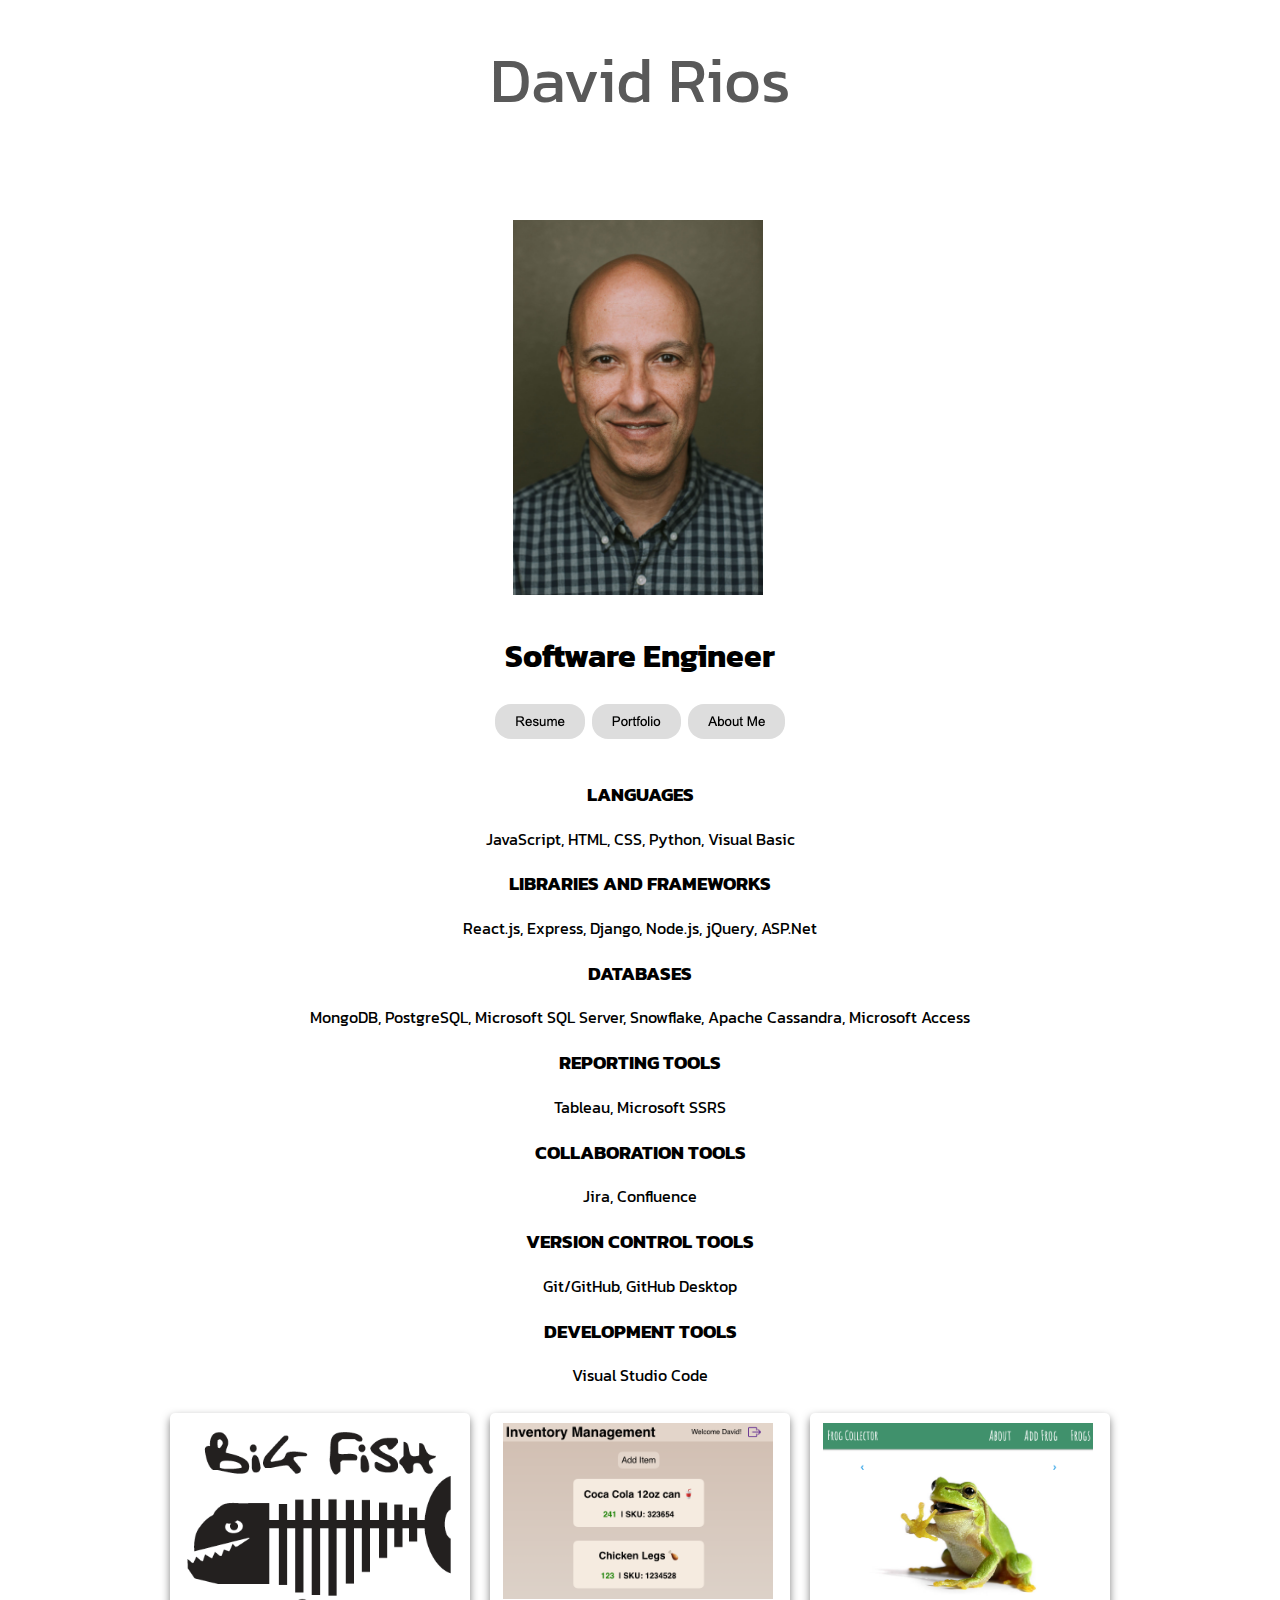
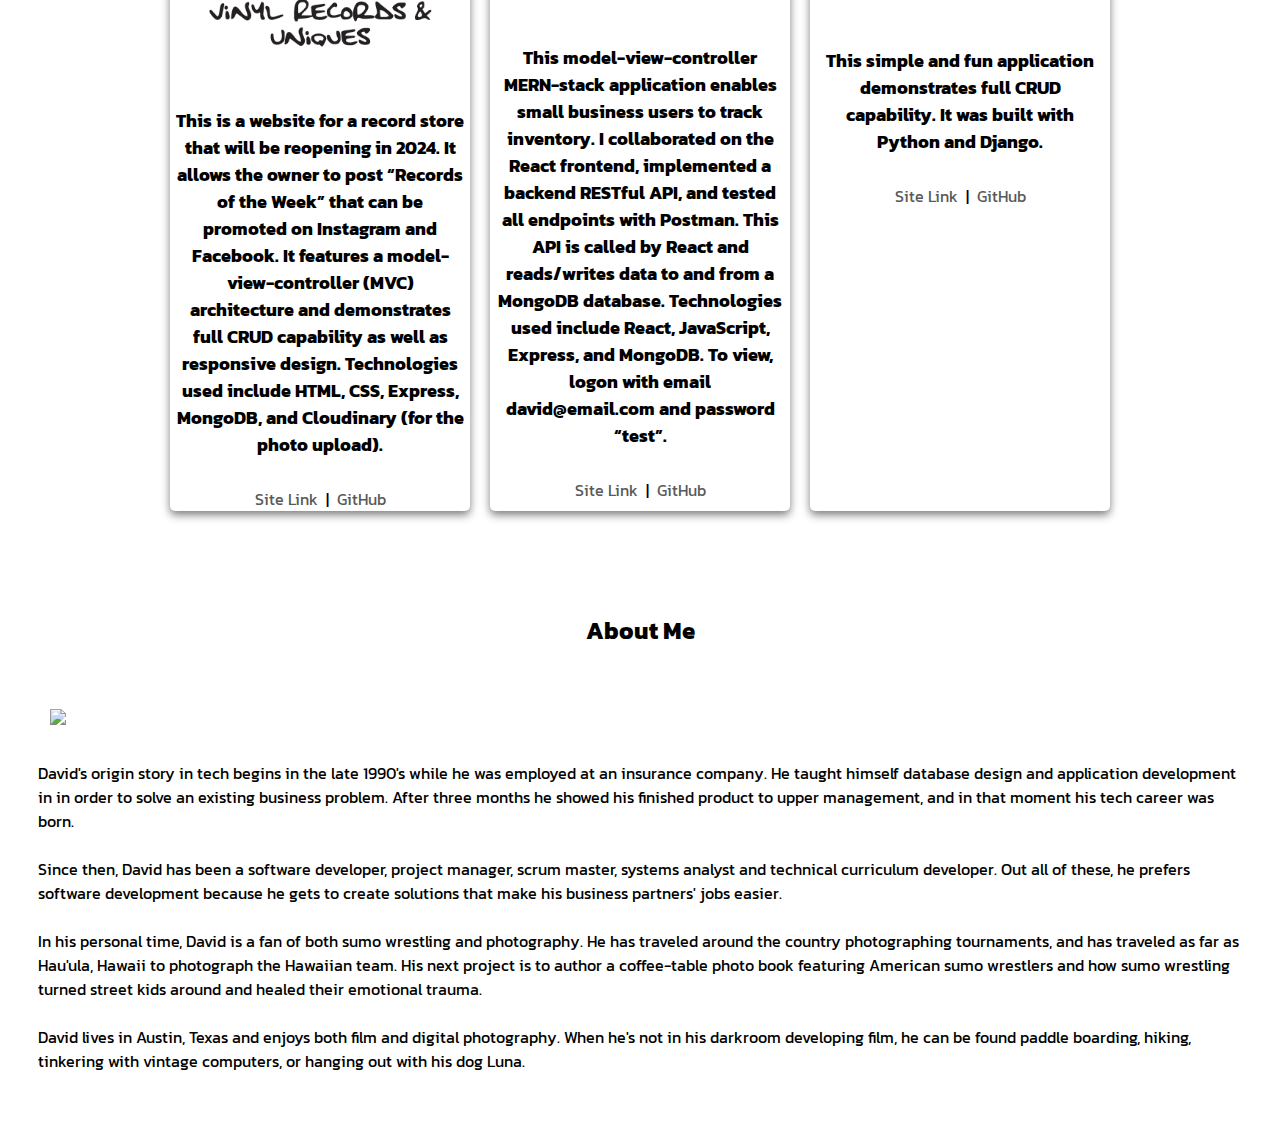
==== commit 606f7837: "Changes for final portfolio" ====
--- a/index.html
+++ b/index.html
@@ -14,49 +14,127 @@
         <script defer src="/js/slideshow.js"></script>         
         <link rel="stylesheet" href="/css/styles.css">  
         <link rel="stylesheet" href="https://cdnjs.cloudflare.com/ajax/libs/font-awesome/6.4.0/css/all.min.css" integrity="sha512-iecdLmaskl7CVkqkXNQ/ZH/XLlvWZOJyj7Yy7tcenmpD1ypASozpmT/E0iPtmFIB46ZmdtAc9eNBvH0H/ZpiBw==" crossorigin="anonymous" referrerpolicy="no-referrer" />
+
+
+
     </head>
     <body>  
-        <div id="page-container">
-            <div id="page-content" style="margin: 32px;">
-                <p style="max-width: 500px;margin: 20px auto auto auto;">Welcome to my portfolio site! Feel free to browse my profile and resume. 
-                    I'm a fan of sumo wrestling, so enjoy the photos both here and in the gallery.</p>
-                <div class="slideshow-container" style="margin:32px 32px 32px 32px;">
+        <div style="margin:32px 32px 32px 32px;">
+            <div id="page-content" style="margin: 32px; display:block">
+              <div style="text-align: center;">
+                <img src="/images/david-6479.jpg" width="250px" style="margin:10px 15px 10px 10px;">                 
+              </div>
+              <div style="text-align:center">
+                <h1>Software Engineer</h1>
+                <a href="https://drive.google.com/file/d/1u8Bzsu4rgGpUNvAOpczOTpEdCx2bbdtV/view?usp=sharing" target="_blank">
+                  <img src="/images/resume-button.png">
+                </a>
+                <a href="#bizcard" >
+                  <img src="/images/portfolio-button.png">
+                </a>
+                <a href="#aboutme" >
+                  <img src="/images/aboutme-button.png">
+                </a>
 
-                    <!-- Full-width images with number and caption text -->
-                    <!-- the fade after sumoSlides creates the fade between slides -->
-                    <div class="sumoSlides fade">
-                      <div class="numbertext">1 / 3</div>
-                      <img src="gallery_hawaii/DSC_4178.jpg" style="width:100%">
-                      <div class="text">Sumo wrestlers in Hau'ula, Hawai'i</div>
-                    </div>
-                    <!-- the fade after sumoSlides creates the fade between slides -->
-                    <div class="sumoSlides fade">
-                      <div class="numbertext">2 / 3</div>
-                      <img src="gallery_saltlake/DSC_2039.jpg" style="width:100%">
-                      <div class="text">US Sumo Nationals, Salt Lake City April 2022</div>
-                    </div>
-                    <!-- the fade after sumoSlides creates the fade between slides -->
-                    <div class="sumoSlides fade">
-                      <div class="numbertext">3 / 3</div>
-                      <img src="gallery_saltlake/DSC_2638.jpg" style="width:100%">
-                      <div class="text">US Sumo Nationals, Salt Lake City April 2022</div>
-                    </div>
-                  
-                    <!-- Next and previous buttons -->
-                    <a class="prev" onclick="plusSlides(-1)">&#10094;</a>
-                    <a class="next" onclick="plusSlides(1)">&#10095;</a>
-                  </div>
-                  <br>
-                  
-                  <!-- The dots/circles -->
-                  <div style="text-align:center">
-                    <span class="dot" onclick="currentSlide(1)"></span>
-                    <span class="dot" onclick="currentSlide(2)"></span>
-                    <span class="dot" onclick="currentSlide(3)"></span>
-                  </div>
-                
+              </div>
+            </div>
 
+        </div>
+        
+        <div style="text-align: center;">
+          <p><h3>LANGUAGES</h3></p>
+          <p>JavaScript, HTML, CSS, Python, Visual Basic</p>
+
+          <p><h3>LIBRARIES AND FRAMEWORKS</h3></p>
+          <p>React.js, Express, Django, Node.js, jQuery, ASP.Net</p>
+          
+          <p><h3>DATABASES</h3></p>
+          <p>MongoDB, PostgreSQL, Microsoft SQL Server, Snowflake, Apache Cassandra, Microsoft Access</p>
+
+          <p><h3>REPORTING TOOLS</h3></p>
+          <p>Tableau, Microsoft SSRS</p>
+          
+          <p><h3>COLLABORATION TOOLS</h3></p>
+          <p>Jira, Confluence</p>
+          
+          <p><h3>VERSION CONTROL TOOLS</h3></p>
+          <p>Git/GitHub, GitHub Desktop</p>
+          
+          <p><h3>DEVELOPMENT TOOLS</h3></p>
+          <p>Visual Studio Code</p>                
+        </div>
+      <section style="display: flex; justify-content: center; flex-wrap: wrap;">
+        <div id="bizcard" class="card" style="width:300px;height:auto;display:block;text-align: center;">
+          <img src="/images/big-fish-logo.png" width="90%" style="margin:10px 15px 10px 10px;">                 
+          <div class="card-content" style="text-align: center;">
+                  <p class="card-line-item">This is a website for a record store that will be reopening in 2024. It allows the owner to post “Records of the Week” that can be promoted on Instagram and Facebook. It features a model-view-controller (MVC) architecture and  demonstrates full CRUD capability as well as responsive design. Technologies used include HTML, CSS, Express, MongoDB, and Cloudinary (for the photo upload).</p>
+          </div>
+          <div>                  
+            <a href="https://tranquil-bayou-66193-41ac0301ffca.herokuapp.com/" target="_blank">Site Link</a>&nbsp;&nbsp;|&nbsp;&nbsp;<a href="https://github.com/drios2023-ga/big-fish-vinyl-records" target="_blank">GitHub</a>
+          </div>
+        </div>
+        <div id="bizcard" class="card" style="width:300px;height:auto;display:block;text-align: center;">
+          <img src="/images/inventory-tracker.png" width="90%" style="margin:10px 15px 10px 10px;">                 
+          <div class="card-content">
+                  <p class="card-line-item">This model-view-controller MERN-stack application enables small business users to track inventory. I collaborated on the React frontend, implemented a backend RESTful API, and tested all endpoints with Postman. This API is called by React and reads/writes data to and from a MongoDB database. Technologies used include React, JavaScript, Express, and MongoDB. To view, logon with email david@email.com and password “test”.</p>
+          </div>
+          <div>                  
+            <a href="https://sei-inventory-manager-c8b2fde1ac37.herokuapp.com/" target="_blank">Site Link</a>&nbsp;&nbsp;|&nbsp;&nbsp;<a href="https://github.com/drios2023-ga/inventory-management" target="_blank">GitHub</a>
+          </div>          
+        </div>
+        <div id="bizcard" class="card" style="width:300px;height:auto;display:block; text-align: center">
+          <img src="/images/frog-collector.png" width="90%" style="margin:10px 15px 10px 10px;">                 
+          <div class="card-content">
+                  <p class="card-line-item">This simple and fun application demonstrates full CRUD capability. It was built with Python and Django.</p>
+          </div>
+          <div>                  
+            <a href="https://radiant-escarpment-18795-4b6508eaa82c.herokuapp.com/" target="_blank">Site Link</a>&nbsp;&nbsp;|&nbsp;&nbsp;<a href="https://github.com/drios2023-ga/frog-collector" target="_blank">GitHub</a>
+          </div> 
+        </div>
+      </section>   
+      <div id="page-container">
+        <div id="page-content">
+          <br>
+          <br>
+          <br>
+          <div id="aboutme" style="text-align: center;">
+            <h2>About Me</h2>
+          </div>
+            <div style="padding: 32px;margin-top: 20;">
+                <img src="/images/about_pic.jpg" width="250px" style="float:left; margin:10px 20px 10px 10px;" >
             </div>
-        </div> 
+            <p text-align="justify" font-size="25px" style="padding:10px; margin:20px">
+                David's origin story in tech begins in the late 1990's while he was employed 
+                at an insurance company. He taught himself database design and application development in
+                in order to solve an existing business problem. After three months he showed his finished product to upper
+                management, and in that moment his tech career was born.<br><br>
+
+                Since then, David has been a software developer, project manager, scrum master, systems analyst 
+                and technical curriculum developer. Out all of these, he prefers software development because he gets to
+                create solutions that make his business partners' jobs easier.<br><br>
+
+                In his personal time, David is a fan of both sumo wrestling and photography. He has traveled 
+                around the country photographing tournaments, and has traveled as far as Hau'ula, Hawaii to photograph the Hawaiian team. 
+                His next project is to author a coffee-table photo book featuring American sumo wrestlers and 
+                how sumo wrestling turned street kids around and healed their emotional trauma.<br><br>
+                David lives in Austin, Texas and enjoys both film and digital photography. When he's not 
+                in his darkroom developing film, he can be found paddle boarding, hiking, tinkering with vintage
+                 computers, or hanging out with his dog Luna. 
+            </p>
+        </div>
+    </div><section>
+
+
+      </section>
+      
+
+    <footer>
+      <section style="text-align: center;">
+        <a href="https://www.linkedin.com/in/david-rios-software-engineer/" target="_blank"><i class="fa-brands fa-linkedin fa-2xl" style="color: #6C757D"></i></a>
+        &nbsp;
+        &nbsp;
+        <a href="https://github.com/drios2023-ga" target="_blank"><i class="fa-brands fa-square-github fa-2xl" style="color: #6C757D"></i></a>
+      </section>
+    </footer>
     </body>
 </html>--- a/css/styles.css
+++ b/css/styles.css
@@ -6,8 +6,6 @@
 /* ----------------------------------------
 ---header related style content------------
 ---------------------------------------- */
-/* https://www.freecodecamp.org/news/how-to-keep-your-footer-where-it-belongs-59c6aa05c59c/ */
-
 
 header{
     text-align: center;
@@ -15,7 +13,7 @@
     height:64px;  
 }
 
-#topheader {
+#top-header {
     font-size: 64px;
     margin: 15px 15px 0px 15px;
     display: inline;
@@ -25,35 +23,29 @@
     margin: 0px;
 }
 
-#title-paragraph{
+/* the ul that makes the sub-header items */
+#top-navigation{
+  margin: 0px;
+  padding: 0px;
+  height: 65px;
+  width: auto;
+  text-align: center; 
+  vertical-align: top;
+  display: flex;
+  justify-content: center;
+}
+
+/*p element that holds the links*/
+ #title-paragraph{   
     margin: 0px;
-    padding: 0px 0px 18px 0px;
-}
-
+    padding: 0px 0px 18px 0px; 
+}
+
+/* li elements */
 #title-link{
     text-align: center;
     display: inline;
 }
-
-#top-navigation{
-    margin: 0px;
-    padding: 0px;
-    height: 65px;
-    width: auto;
-    text-align: center; 
-    vertical-align: top;
-    display: flex;
-    justify-content: center;
-    /* flex-wrap: wrap; */
-    /* flex-direction: column; */
-}
-
-#output{
-    margin: 20px;
-
-}
-
-
 
 
 .nav-link{
@@ -73,28 +65,6 @@
     font-size: 24px;
   }
 
-/* ----------------------------------------
----footer related style content------------
----------------------------------------- */
-#page-container {
-    position:relative;
-    min-height: 100vh;
-}
-
-#page-content{
-    padding-bottom: 2.5rem;
-    
-}
-
-/* #page-footer{
-    position:absolute;
-    bottom: 0;
-    margin: 32px;
-    width: 100%;
-    height:2.5rem;
-} */
-
-
 
 /* ----------------------------------------
 -----------header link style------------
@@ -128,23 +98,36 @@
 --------sumo search table style------------
 ---------------------------------------- */
 
- .rikishitable{
+ .rikishi-table{
   border: 1px solid black;
   max-width: 500px;
   width: 100%;
 }
 
-.rikishitable td{
+/* cell formatting */
+.rikishi-table td{
   border: 1px solid black;
   width: 250px;
 }
 
+/* keeps margins from expanding the cells */
+td > p {
+  margin:0px;
+}
+
+/* a div holding the output of the search */
+#output{
+  margin: 20px;
+
+}
 
 /* ----------------------------------------
 -----------page card style------------
 ---------------------------------------- */
 /* https://www.w3schools.com/howto/howto_css_cards.asp */
 
+/* this controls the shadowing and how it looks, 
+how far out it goes, and border-radius rounds the card */
 .card{
     box-shadow: 0px 4px 8px 0 #7F7F7F;
     transition: 0.3s;
@@ -153,42 +136,48 @@
     margin: 10px;
 }
 
+/* formats what's inside the card */
 .card-content{
     padding: 15px;
     display:inline;
     width: 100%;
 }
 
+/* formats each line item in each card */
 .card-line-item{
     margin: 5px;
     font-size: large;
     font-weight: bold;
 }
 
+.portfolio-card{
+  box-shadow: 0px 4px 8px 0 #7f7f7f;
+  transition: 0.3s;
+  border-radius: 5px;
+  float: left;
+  margin: 10px;
+  word-wrap: break-word;
+  list-style-type: none;
+  max-width: 200px;
+
+}
+
+
 
 /* ----------------------------------------
 -----------hamburger menu stuff------------
 ---------------------------------------- */
 
-/* .mobile-container {
-    max-width: 480px;
-    margin: auto;
-    background-color: #555;
-    height: 500px;
-    color: white;
-    border-radius: 10px;
-
-  } */
- 
+/* this is from w3schools  */
 /* controls .hamburger-nav div style */
 
   .hamburger-nav {
-    /* overflow: hidden; */
     background-color: #cccccc;
     position: relative;  }
   
 /* controls hamburger button style */
   
+/* formats hamber nav links */
   .hamburger-nav a {
     color: black;
     padding: 14px 16px;
@@ -196,27 +185,31 @@
     font-size: 17px;
     display: block;
   }
-  
- /* a.icon {
-    background: #F2F2F2;
-    display: block;
-    position: absolute;
-    right: 0;
-    top: 0;
-  }  */
-  
-  .hamburger-nav a:hover {
+   
+  /* .hamburger-nav a:hover {
     background-color: #A5A5A5;
     color: black;
-  }
-
-
-
-
-
-
-
-  
+  }  */
+
+
+/* ----------------------------------------
+-----------index page buttons------------
+---------------------------------------- */
+  .button {
+    background-color: #ddd;
+    border: none;
+    color: black;
+    padding: 10px 20px;
+    text-align: center;
+    text-decoration: none;
+    display: inline-block;
+    margin: 4px 2px;
+    cursor: pointer;
+    border-radius: 16px;
+  }
+
+
+
 
 
 /* ----------------------------------------
@@ -225,10 +218,10 @@
   .gallery{
     display: inline-block;
   }
-  .imageClass{
+  .image-class{
     margin:5px;
   }
-  .toggleLink{
+  .toggle-link{
 
     margin: auto;
   }
@@ -247,10 +240,17 @@
 ---------------------------------------- */  
 /*w3schools*/
 /* https://www.w3schools.com/css/css3_mediaqueries.asp */
+
+/* when screen is 0 to 540, hides the top navigation */
 @media screen and (max-width: 540px) {
     #top-navigation {
       display: none;
     }
+
+    /* for portfolio.html page
+    hides or shows divs for
+    the business card and
+    statement */
     #webpage{
       display: none;
     }
@@ -258,11 +258,12 @@
       display:inline-block;
     }
 } 
+
 @media screen and (min-width: 541px) {
 
   #mobile{
     display:none;
-  }
+  }    
 } 
 
 
@@ -281,7 +282,7 @@
 }
 
 /* Hide the images by default */
-.sumoSlides {
+.sumo-slides {
   display: none;
 }
 
@@ -289,9 +290,11 @@
 .prev, .next {
   cursor: pointer;
   position: absolute;
+
   /* percentage of the height of the containing block */
   top: 50%;
   width: auto;
+
   /* moves the margin of a bottom element closer or
   further from the top element */
   margin-top: -22px;
@@ -299,9 +302,11 @@
   color: white;
   font-weight: bold;
   font-size: 18px;
-  /* indicates the length and style of transition */
+
+  /* indicates the length and style of photo transition */
   transition: 0.6s ease;
   border-radius: 0 3px 3px 0;
+
   /* makes it so the user can't highlight & select text */
   user-select: none;
 }
@@ -331,7 +336,7 @@
 
 /* Number text (1/3 etc) */
 /* This is the text in the upper left hand corner */
-.numbertext {
+.number-text {
   color: #f2f2f2;
   font-size: 12px;
   padding: 8px 12px;
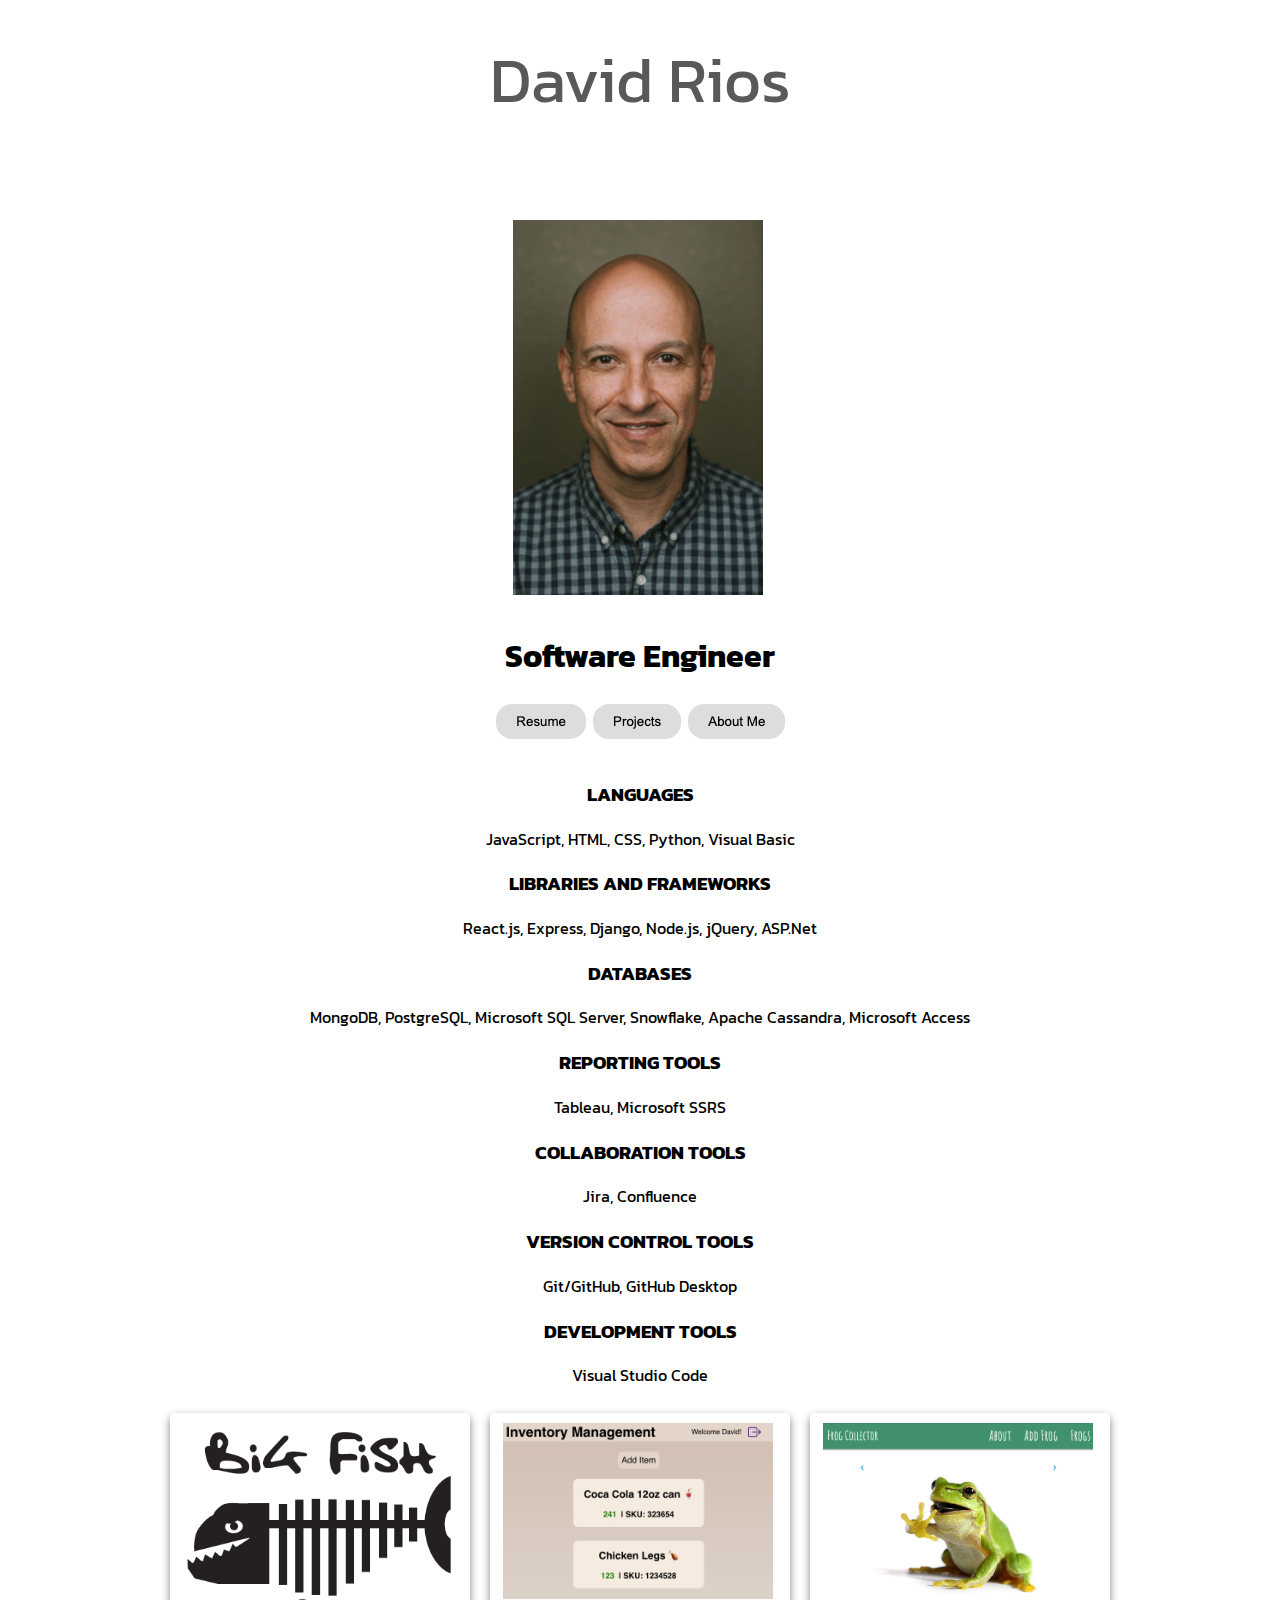
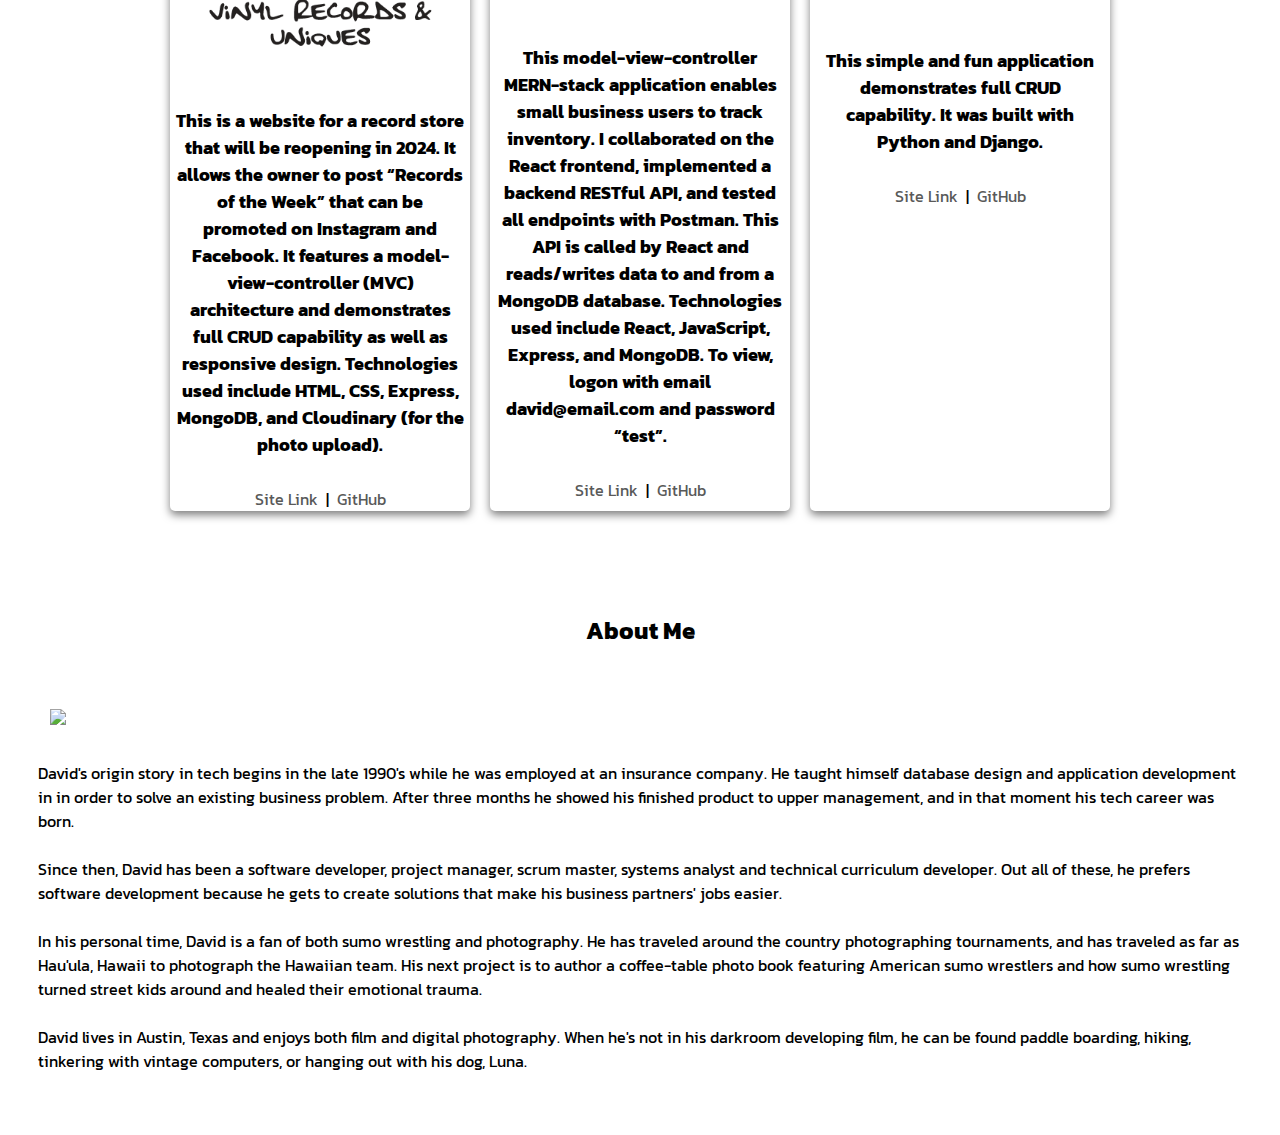
==== commit 520ec17e: "changes per Jessica Dow" ====
--- a/index.html
+++ b/index.html
@@ -30,12 +30,11 @@
                   <img src="/images/resume-button.png">
                 </a>
                 <a href="#bizcard" >
-                  <img src="/images/portfolio-button.png">
+                  <img src="/images/projects-button.png">
                 </a>
                 <a href="#aboutme" >
                   <img src="/images/aboutme-button.png">
-                </a>
-
+                </a>              
               </div>
             </div>
 
@@ -119,7 +118,7 @@
                 how sumo wrestling turned street kids around and healed their emotional trauma.<br><br>
                 David lives in Austin, Texas and enjoys both film and digital photography. When he's not 
                 in his darkroom developing film, he can be found paddle boarding, hiking, tinkering with vintage
-                 computers, or hanging out with his dog Luna. 
+                 computers, or hanging out with his dog, Luna. 
             </p>
         </div>
     </div><section>
